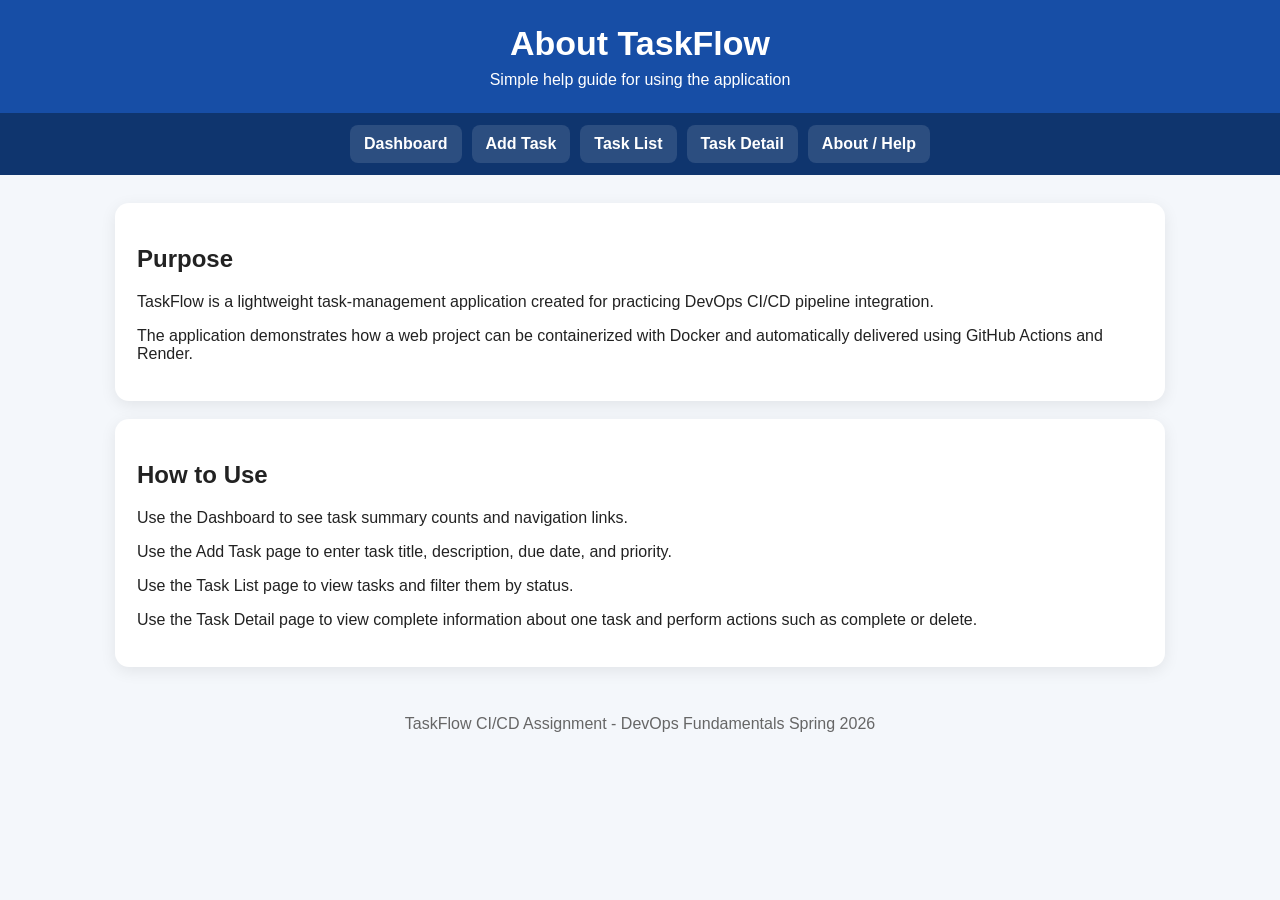
==== about.html @ fa2a056e "Initial TaskFlow CI/CD setup" ====
<!DOCTYPE html>
<html lang="en">
<head>
  <meta charset="UTF-8">
  <meta name="viewport" content="width=device-width, initial-scale=1.0">
  <title>TaskFlow - About / Help</title>
  <link rel="stylesheet" href="style.css">
</head>
<body>
  <header>
    <h1>About TaskFlow</h1>
    <p>Simple help guide for using the application</p>
  </header>

  <nav>
    <a href="index.html">Dashboard</a>
    <a href="add-task.html">Add Task</a>
    <a href="task-list.html">Task List</a>
    <a href="task-detail.html">Task Detail</a>
    <a href="about.html">About / Help</a>
  </nav>

  <main class="container">
    <section class="card">
      <h2>Purpose</h2>
      <p>TaskFlow is a lightweight task-management application created for practicing DevOps CI/CD pipeline integration.</p>
      <p>The application demonstrates how a web project can be containerized with Docker and automatically delivered using GitHub Actions and Render.</p>
    </section>

    <section class="card">
      <h2>How to Use</h2>
      <p>Use the Dashboard to see task summary counts and navigation links.</p>
      <p>Use the Add Task page to enter task title, description, due date, and priority.</p>
      <p>Use the Task List page to view tasks and filter them by status.</p>
      <p>Use the Task Detail page to view complete information about one task and perform actions such as complete or delete.</p>
    </section>
  </main>

  <footer>TaskFlow CI/CD Assignment - DevOps Fundamentals Spring 2026</footer>
</body>
</html>
---- style.css ----
* {
  box-sizing: border-box;
}

body {
  margin: 0;
  font-family: Arial, Helvetica, sans-serif;
  background: #f4f7fb;
  color: #222;
}

header {
  background: #174ea6;
  color: white;
  padding: 24px 20px;
  text-align: center;
}

header h1 {
  margin: 0;
  font-size: 34px;
}

header p {
  margin: 8px 0 0;
  font-size: 16px;
}

nav {
  background: #0f356e;
  display: flex;
  justify-content: center;
  flex-wrap: wrap;
  gap: 10px;
  padding: 12px;
}

nav a {
  color: white;
  text-decoration: none;
  background: rgba(255,255,255,0.12);
  padding: 10px 14px;
  border-radius: 8px;
  font-weight: bold;
}

nav a:hover {
  background: white;
  color: #0f356e;
}

.container {
  width: min(1050px, 92%);
  margin: 28px auto;
}

.card {
  background: white;
  padding: 22px;
  margin-bottom: 18px;
  border-radius: 14px;
  box-shadow: 0 4px 16px rgba(0,0,0,0.08);
}

.grid {
  display: grid;
  grid-template-columns: repeat(auto-fit, minmax(220px, 1fr));
  gap: 18px;
}

.stat {
  text-align: center;
  border-left: 6px solid #174ea6;
}

.stat h2 {
  margin: 0;
  font-size: 42px;
  color: #174ea6;
}

.stat p {
  margin: 6px 0 0;
  font-weight: bold;
}

form label {
  display: block;
  margin-top: 14px;
  font-weight: bold;
}

input, textarea, select {
  width: 100%;
  padding: 12px;
  margin-top: 6px;
  border: 1px solid #ccd3dd;
  border-radius: 8px;
  font-size: 15px;
}

button, .btn {
  display: inline-block;
  border: none;
  background: #174ea6;
  color: white;
  padding: 11px 16px;
  border-radius: 8px;
  margin-top: 14px;
  cursor: pointer;
  text-decoration: none;
  font-weight: bold;
}

button:hover, .btn:hover {
  background: #0f356e;
}

.btn-danger {
  background: #c62828;
}

.btn-success {
  background: #188038;
}

.filters {
  display: flex;
  gap: 10px;
  flex-wrap: wrap;
  margin-bottom: 15px;
}

table {
  width: 100%;
  border-collapse: collapse;
  overflow: hidden;
  border-radius: 12px;
}

th, td {
  padding: 14px;
  border-bottom: 1px solid #e5e9f0;
  text-align: left;
}

th {
  background: #174ea6;
  color: white;
}

.badge {
  padding: 6px 10px;
  border-radius: 999px;
  font-size: 13px;
  font-weight: bold;
}

.high { background: #ffe1e1; color: #b00020; }
.medium { background: #fff4cc; color: #8a5a00; }
.low { background: #daf5dc; color: #137333; }
.pending { background: #e8f0fe; color: #174ea6; }
.completed { background: #e6f4ea; color: #137333; }

footer {
  text-align: center;
  color: #666;
  padding: 20px;
}
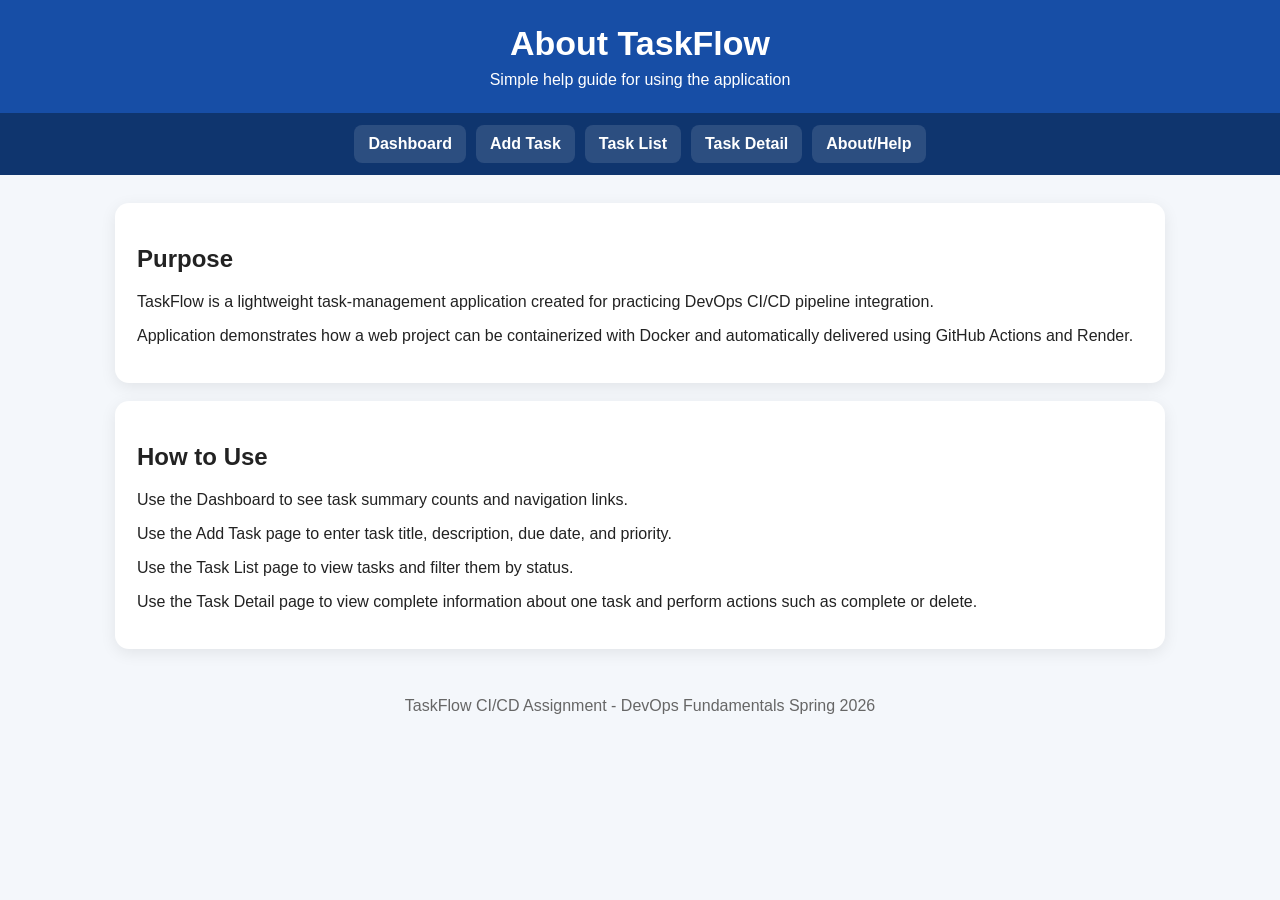
==== commit 90b4158d: "About file added" ====
--- a/about.html
+++ b/about.html
@@ -17,14 +17,14 @@
     <a href="add-task.html">Add Task</a>
     <a href="task-list.html">Task List</a>
     <a href="task-detail.html">Task Detail</a>
-    <a href="about.html">About / Help</a>
+    <a href="about.html">About/Help</a>
   </nav>
 
   <main class="container">
     <section class="card">
       <h2>Purpose</h2>
       <p>TaskFlow is a lightweight task-management application created for practicing DevOps CI/CD pipeline integration.</p>
-      <p>The application demonstrates how a web project can be containerized with Docker and automatically delivered using GitHub Actions and Render.</p>
+      <p>Application demonstrates how a web project can be containerized with Docker and automatically delivered using GitHub Actions and Render.</p>
     </section>
 
     <section class="card">
@@ -37,5 +37,6 @@
   </main>
 
   <footer>TaskFlow CI/CD Assignment - DevOps Fundamentals Spring 2026</footer>
+  <script src="app.js"></script>
 </body>
 </html>
--- a/style.css
+++ b/style.css
@@ -120,8 +120,16 @@
   background: #c62828;
 }
 
+.btn-danger:hover {
+  background: #8b0000;
+}
+
 .btn-success {
   background: #188038;
+}
+
+.btn-success:hover {
+  background: #0d652d;
 }
 
 .filters {
@@ -129,6 +137,22 @@
   gap: 10px;
   flex-wrap: wrap;
   margin-bottom: 15px;
+}
+
+.filters button {
+  background: rgba(23, 78, 166, 0.2);
+  color: #174ea6;
+  border: 2px solid #174ea6;
+  padding: 10px 16px;
+  border-radius: 8px;
+  cursor: pointer;
+  font-weight: bold;
+  transition: all 0.3s ease;
+}
+
+.filters button:hover {
+  background: #174ea6;
+  color: white;
 }
 
 table {
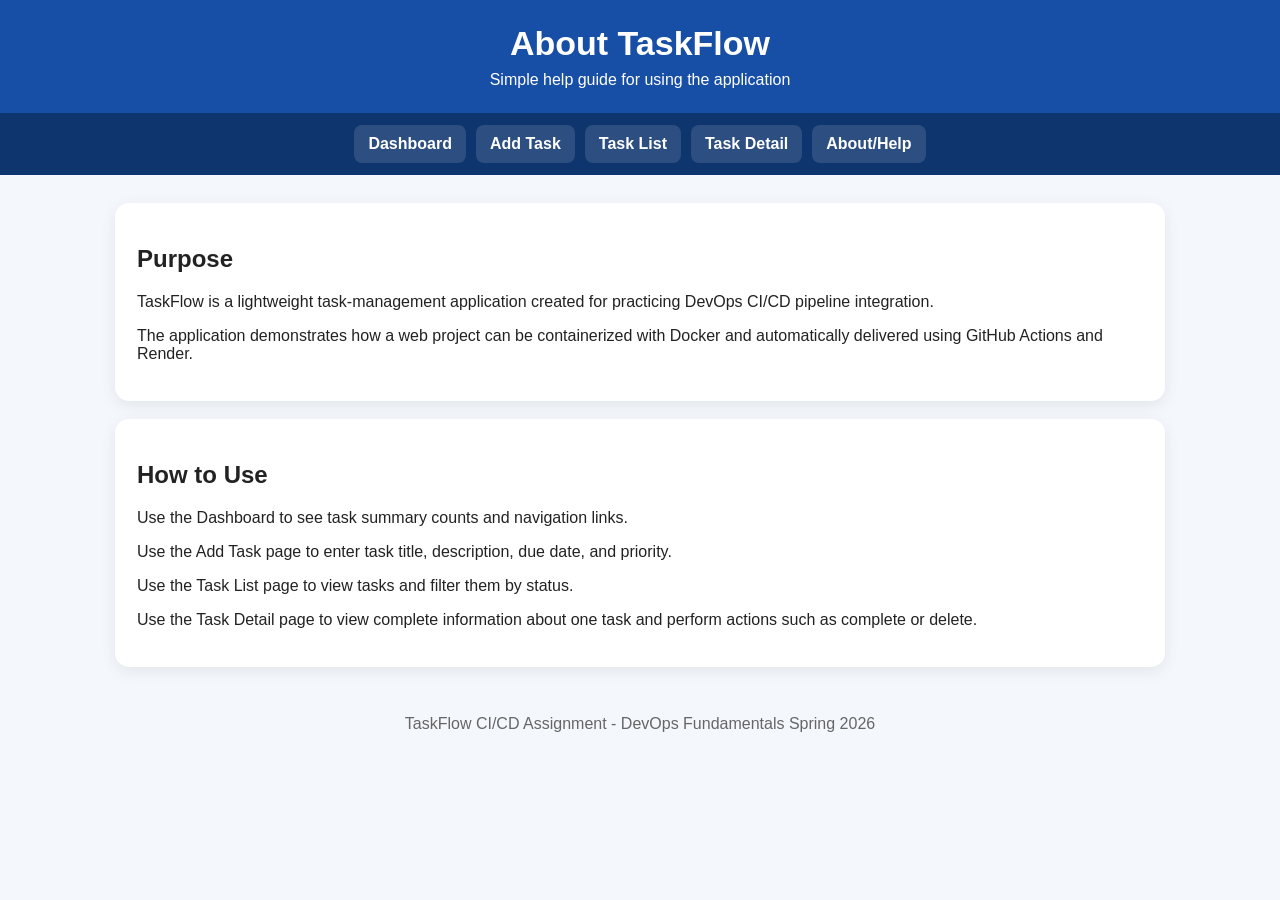
==== commit a1a57e8f: "About page added" ====
--- a/about.html
+++ b/about.html
@@ -24,7 +24,7 @@
     <section class="card">
       <h2>Purpose</h2>
       <p>TaskFlow is a lightweight task-management application created for practicing DevOps CI/CD pipeline integration.</p>
-      <p>Application demonstrates how a web project can be containerized with Docker and automatically delivered using GitHub Actions and Render.</p>
+      <p>The application demonstrates how a web project can be containerized with Docker and automatically delivered using GitHub Actions and Render.</p>
     </section>
 
     <section class="card">
@@ -39,4 +39,4 @@
   <footer>TaskFlow CI/CD Assignment - DevOps Fundamentals Spring 2026</footer>
   <script src="app.js"></script>
 </body>
-</html>+</html>
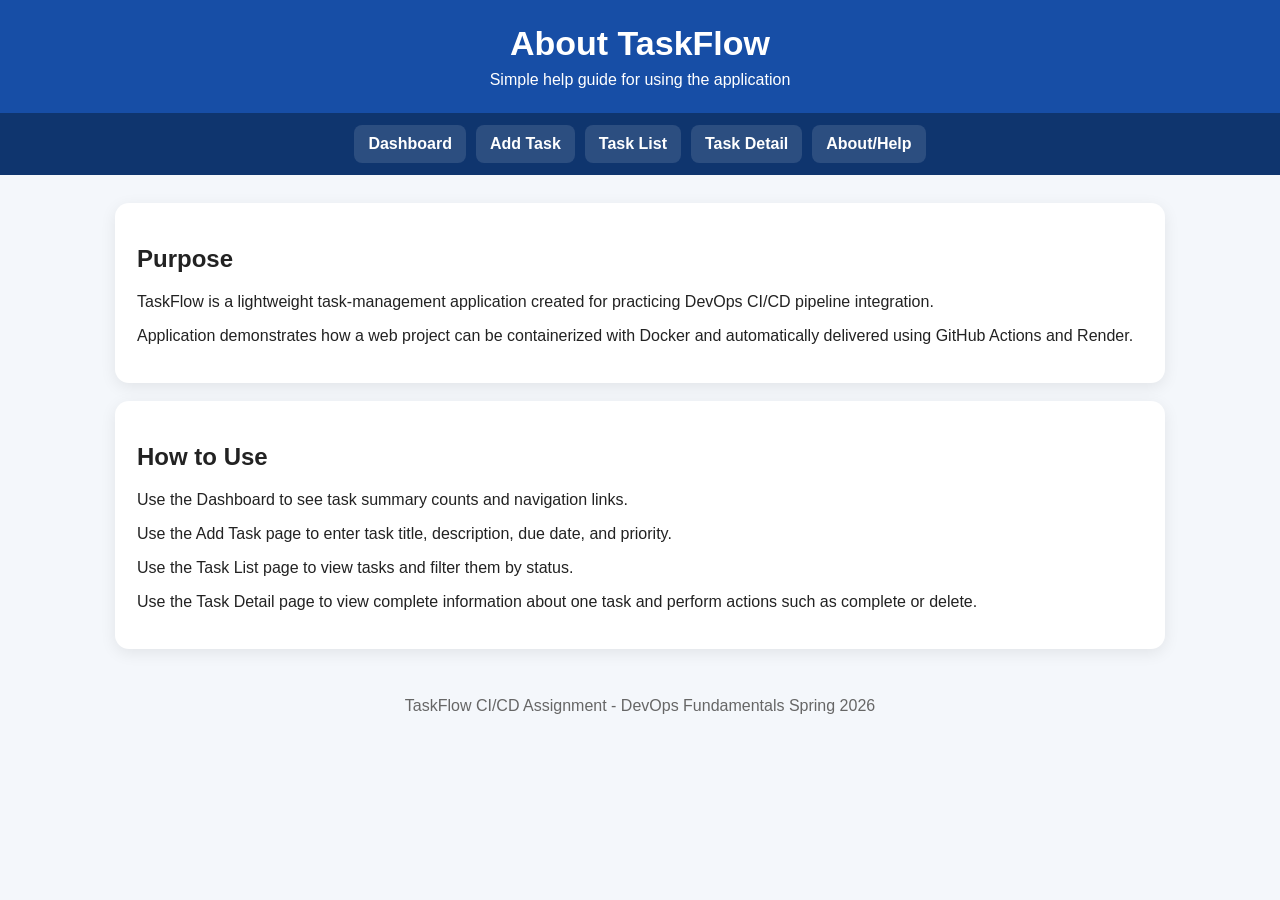
==== commit 695148f5: "Merge 90b4158d1ebc3f3a6dc03d95ebe4160d500b416c into 381494b39c1f6f57fba34afa3cd5b853122203c7" ====
--- a/about.html
+++ b/about.html
@@ -24,7 +24,7 @@
     <section class="card">
       <h2>Purpose</h2>
       <p>TaskFlow is a lightweight task-management application created for practicing DevOps CI/CD pipeline integration.</p>
-      <p>The application demonstrates how a web project can be containerized with Docker and automatically delivered using GitHub Actions and Render.</p>
+      <p>Application demonstrates how a web project can be containerized with Docker and automatically delivered using GitHub Actions and Render.</p>
     </section>
 
     <section class="card">
@@ -39,4 +39,4 @@
   <footer>TaskFlow CI/CD Assignment - DevOps Fundamentals Spring 2026</footer>
   <script src="app.js"></script>
 </body>
-</html>
+</html>
